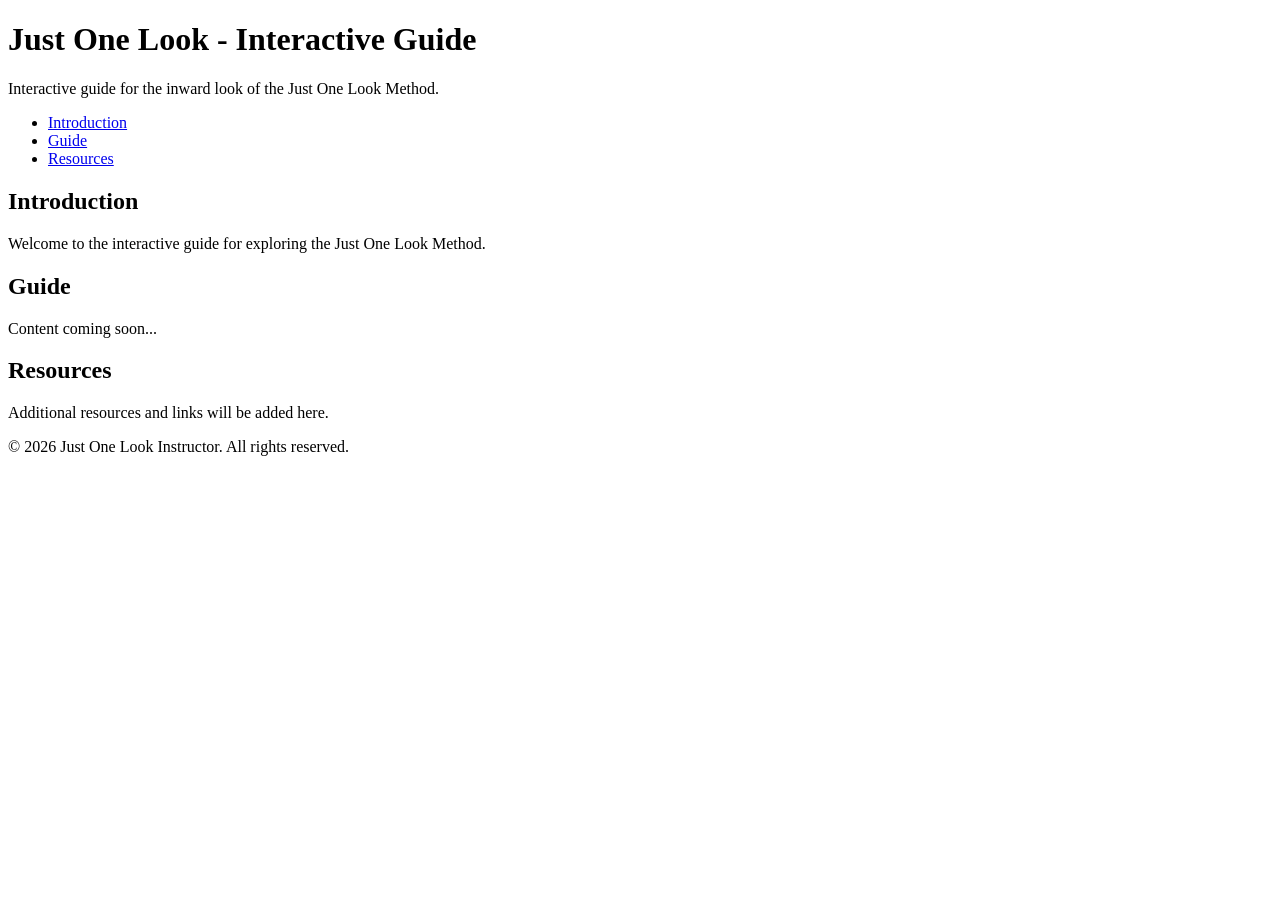
==== index.html @ 13cac8f3 "Create index.html - main entry point for the interactive guide" ====
<!DOCTYPE html>
<html lang="en">
<head>
    <meta charset="UTF-8">
    <meta name="viewport" content="width=device-width, initial-scale=1.0">
    <title>Just One Look - Interactive Guide</title>
    <link rel="stylesheet" href="styles.css">
</head>
<body>
    <header>
        <h1>Just One Look - Interactive Guide</h1>
        <p>Interactive guide for the inward look of the Just One Look Method.</p>
    </header>
    
    <nav>
        <ul>
            <li><a href="#introduction">Introduction</a></li>
            <li><a href="#guide">Guide</a></li>
            <li><a href="#resources">Resources</a></li>
        </ul>
    </nav>

    <main>
        <section id="introduction">
            <h2>Introduction</h2>
            <p>Welcome to the interactive guide for exploring the Just One Look Method.</p>
        </section>

        <section id="guide">
            <h2>Guide</h2>
            <p>Content coming soon...</p>
        </section>

        <section id="resources">
            <h2>Resources</h2>
            <p>Additional resources and links will be added here.</p>
        </section>
    </main>

    <footer>
        <p>&copy; 2026 Just One Look Instructor. All rights reserved.</p>
    </footer>

    <script src="script.js"></script>
</body>
</html>
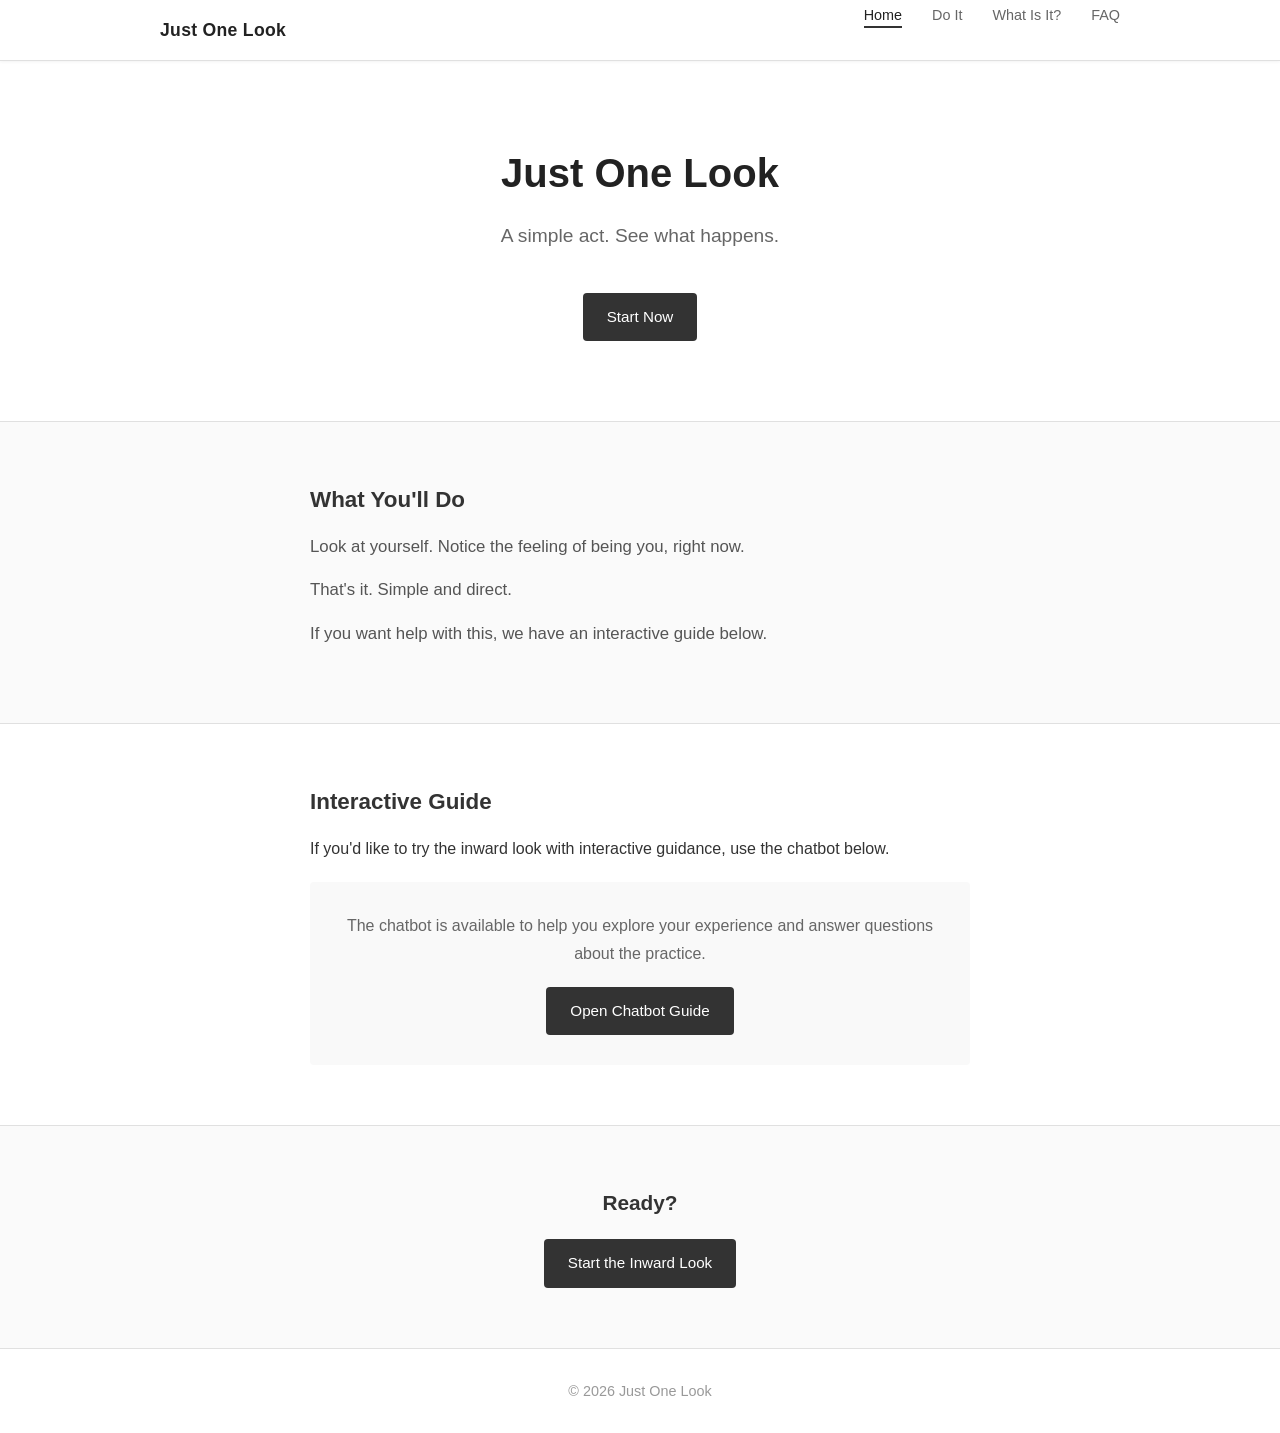
==== commit ce925b2b: "Complete website redesign: simple, direct, practical approach focused on doing the inward look" ====
--- a/index.html
+++ b/index.html
@@ -3,42 +3,63 @@
 <head>
     <meta charset="UTF-8">
     <meta name="viewport" content="width=device-width, initial-scale=1.0">
-    <title>Just One Look - Interactive Guide</title>
+    <title>Just One Look</title>
     <link rel="stylesheet" href="styles.css">
 </head>
 <body>
-    <header>
-        <h1>Just One Look - Interactive Guide</h1>
-        <p>Interactive guide for the inward look of the Just One Look Method.</p>
-    </header>
-    
-    <nav>
-        <ul>
-            <li><a href="#introduction">Introduction</a></li>
-            <li><a href="#guide">Guide</a></li>
-            <li><a href="#resources">Resources</a></li>
-        </ul>
+    <nav class="navbar">
+        <div class="nav-container">
+            <div class="logo">Just One Look</div>
+            <ul class="nav-menu">
+                <li><a href="index.html" class="active">Home</a></li>
+                <li><a href="do-it.html">Do It</a></li>
+                <li><a href="about.html">What Is It?</a></li>
+                <li><a href="faq.html">FAQ</a></li>
+            </ul>
+        </div>
     </nav>
 
-    <main>
-        <section id="introduction">
-            <h2>Introduction</h2>
-            <p>Welcome to the interactive guide for exploring the Just One Look Method.</p>
+    <main class="home-page">
+        <section class="hero">
+            <div class="hero-content">
+                <h1>Just One Look</h1>
+                <p>A simple act. See what happens.</p>
+                <a href="do-it.html" class="primary-button">Start Now</a>
+            </div>
         </section>
 
-        <section id="guide">
-            <h2>Guide</h2>
-            <p>Content coming soon...</p>
+        <section class="intro">
+            <div class="container">
+                <h2>What You'll Do</h2>
+                <p>Look at yourself. Notice the feeling of being you, right now.</p>
+                <p>That's it. Simple and direct.</p>
+                <p>If you want help with this, we have an interactive guide below.</p>
+            </div>
         </section>
 
-        <section id="resources">
-            <h2>Resources</h2>
-            <p>Additional resources and links will be added here.</p>
+        <section class="chatbot-section">
+            <div class="container">
+                <h2>Interactive Guide</h2>
+                <p>If you'd like to try the inward look with interactive guidance, use the chatbot below.</p>
+                <div class="chatbot-info">
+                    <p>The chatbot is available to help you explore your experience and answer questions about the practice.</p>
+                    <a href="https://chatgpt.com/g/g-69e2310032ec8191a886a5811372695c-look-at-yourself" target="_blank" rel="noopener noreferrer" class="primary-button">Open Chatbot Guide</a>
+                </div>
+            </div>
+        </section>
+
+        <section class="cta">
+            <div class="container">
+                <h3>Ready?</h3>
+                <a href="do-it.html" class="primary-button">Start the Inward Look</a>
+            </div>
         </section>
     </main>
 
     <footer>
-        <p>&copy; 2026 Just One Look Instructor. All rights reserved.</p>
+        <div class="container">
+            <p>&copy; 2026 Just One Look</p>
+        </div>
     </footer>
 
     <script src="script.js"></script>
--- a/styles.css
+++ b/styles.css
@@ -0,0 +1,475 @@
+/* ============================================
+   RESET & BASE STYLES
+   ============================================ */
+* {
+    margin: 0;
+    padding: 0;
+    box-sizing: border-box;
+}
+
+html {
+    scroll-behavior: smooth;
+}
+
+body {
+    font-family: -apple-system, BlinkMacSystemFont, 'Segoe UI', 'Roboto', 'Oxygen', 'Ubuntu', 'Cantarell', 'Fira Sans', 'Droid Sans', 'Helvetica Neue', sans-serif;
+    line-height: 1.6;
+    color: #333;
+    background-color: #fafafa;
+}
+
+.container {
+    max-width: 700px;
+    margin: 0 auto;
+    padding: 0 20px;
+}
+
+/* ============================================
+   TYPOGRAPHY
+   ============================================ */
+h1 {
+    font-size: 2em;
+    margin-bottom: 20px;
+    font-weight: 600;
+    color: #222;
+}
+
+h2 {
+    font-size: 1.4em;
+    margin-bottom: 15px;
+    margin-top: 30px;
+    font-weight: 600;
+    color: #333;
+}
+
+h3 {
+    font-size: 1.1em;
+    margin-bottom: 10px;
+    font-weight: 600;
+    color: #444;
+}
+
+p {
+    margin-bottom: 15px;
+    line-height: 1.7;
+}
+
+ul, ol {
+    margin-left: 30px;
+    margin-bottom: 20px;
+}
+
+li {
+    margin-bottom: 10px;
+    line-height: 1.7;
+}
+
+a {
+    color: #0066cc;
+    text-decoration: none;
+    border-bottom: 1px solid transparent;
+    transition: border-bottom 0.2s ease;
+}
+
+a:hover {
+    border-bottom: 1px solid #0066cc;
+}
+
+/* ============================================
+   NAVIGATION
+   ============================================ */
+.navbar {
+    background-color: #ffffff;
+    border-bottom: 1px solid #e0e0e0;
+    position: sticky;
+    top: 0;
+    z-index: 100;
+    box-shadow: 0 1px 3px rgba(0, 0, 0, 0.05);
+}
+
+.nav-container {
+    max-width: 1000px;
+    margin: 0 auto;
+    padding: 0 20px;
+    display: flex;
+    justify-content: space-between;
+    align-items: center;
+    height: 60px;
+}
+
+.logo {
+    font-size: 1.1em;
+    font-weight: 600;
+    color: #222;
+    letter-spacing: 0.3px;
+}
+
+.nav-menu {
+    display: flex;
+    list-style: none;
+    gap: 30px;
+}
+
+.nav-menu a {
+    font-size: 0.9em;
+    color: #666;
+    transition: color 0.2s ease;
+    border-bottom: 2px solid transparent;
+    padding-bottom: 3px;
+}
+
+.nav-menu a:hover {
+    color: #222;
+}
+
+.nav-menu a.active {
+    color: #222;
+    border-bottom: 2px solid #333;
+}
+
+/* ============================================
+   BUTTONS
+   ============================================ */
+.primary-button,
+.secondary-button {
+    display: inline-block;
+    padding: 12px 24px;
+    background-color: #333;
+    color: white;
+    border: none;
+    border-radius: 4px;
+    font-size: 0.95em;
+    font-weight: 500;
+    cursor: pointer;
+    transition: all 0.2s ease;
+    text-decoration: none;
+}
+
+.primary-button:hover,
+.secondary-button:hover {
+    background-color: #555;
+}
+
+.secondary-button {
+    background-color: #f0f0f0;
+    color: #333;
+}
+
+.secondary-button:hover {
+    background-color: #ddd;
+}
+
+/* ============================================
+   HOME PAGE
+   ============================================ */
+.home-page {
+    min-height: 100vh;
+}
+
+.hero {
+    background-color: #ffffff;
+    padding: 80px 20px;
+    text-align: center;
+    border-bottom: 1px solid #e0e0e0;
+}
+
+.hero-content {
+    max-width: 600px;
+    margin: 0 auto;
+}
+
+.hero h1 {
+    font-size: 2.5em;
+    margin-bottom: 15px;
+    color: #222;
+}
+
+.hero p {
+    font-size: 1.2em;
+    color: #666;
+    margin-bottom: 40px;
+}
+
+.intro {
+    padding: 60px 20px;
+    background-color: #fafafa;
+}
+
+.intro h2 {
+    margin-top: 0;
+}
+
+.intro p {
+    font-size: 1.05em;
+    color: #555;
+}
+
+.chatbot-section {
+    padding: 60px 20px;
+    background-color: #ffffff;
+    border-top: 1px solid #e0e0e0;
+    border-bottom: 1px solid #e0e0e0;
+}
+
+.chatbot-section h2 {
+    margin-top: 0;
+}
+
+.chatbot-info {
+    background-color: #f9f9f9;
+    padding: 30px;
+    border-radius: 4px;
+    text-align: center;
+    margin-top: 20px;
+}
+
+.chatbot-info p {
+    margin-bottom: 20px;
+    color: #666;
+}
+
+.cta {
+    padding: 60px 20px;
+    background-color: #fafafa;
+    text-align: center;
+}
+
+.cta h3 {
+    font-size: 1.3em;
+    margin-bottom: 20px;
+    color: #333;
+    margin-top: 0;
+}
+
+/* ============================================
+   DO IT PAGE
+   ============================================ */
+.do-it-page {
+    padding: 40px 20px 60px 20px;
+    min-height: calc(100vh - 60px);
+    background-color: #fafafa;
+}
+
+.intro-text {
+    font-size: 1.05em;
+    color: #666;
+    margin-bottom: 40px;
+}
+
+.step-section {
+    background-color: #ffffff;
+    padding: 30px;
+    margin-bottom: 20px;
+    border-radius: 4px;
+    border-left: 4px solid #333;
+}
+
+.step-section h2 {
+    margin-top: 0;
+    color: #222;
+}
+
+.step-section p {
+    color: #555;
+}
+
+.action-box {
+    background-color: #f0f0f0;
+    padding: 20px;
+    border-radius: 4px;
+    margin-top: 20px;
+    text-align: center;
+}
+
+.action-box p {
+    margin-bottom: 10px;
+    color: #666;
+}
+
+.action-box a,
+.action-box button {
+    display: inline-block;
+    margin-top: 10px;
+}
+
+.reflection-section {
+    background-color: #ffffff;
+    padding: 30px;
+    margin-bottom: 20px;
+    border-radius: 4px;
+    border-left: 4px solid #333;
+}
+
+.next-steps {
+    background-color: #ffffff;
+    padding: 30px;
+    border-radius: 4px;
+    border-left: 4px solid #333;
+}
+
+.next-steps h2 {
+    margin-top: 0;
+}
+
+.next-steps ul {
+    margin-bottom: 30px;
+}
+
+/* ============================================
+   ABOUT PAGE
+   ============================================ */
+.about-page {
+    padding: 40px 20px 60px 20px;
+    background-color: #fafafa;
+}
+
+.about-section {
+    background-color: #ffffff;
+    padding: 30px;
+    margin-bottom: 20px;
+    border-radius: 4px;
+}
+
+.about-section h2 {
+    margin-top: 0;
+    color: #222;
+}
+
+.about-section h3 {
+    color: #333;
+    margin-bottom: 12px;
+}
+
+.definition-box {
+    background-color: #f9f9f9;
+    padding: 20px;
+    border-left: 3px solid #333;
+    margin-bottom: 20px;
+}
+
+.definition-box h3 {
+    margin-top: 0;
+}
+
+.definition-box p {
+    color: #555;
+    margin-bottom: 0;
+}
+
+/* ============================================
+   FAQ PAGE
+   ============================================ */
+.faq-page {
+    padding: 40px 20px 60px 20px;
+    background-color: #fafafa;
+}
+
+.faq-page h1 {
+    margin-bottom: 40px;
+}
+
+.faq-item {
+    background-color: #ffffff;
+    padding: 25px;
+    margin-bottom: 15px;
+    border-radius: 4px;
+    border-left: 4px solid #333;
+}
+
+.faq-item h3 {
+    margin-top: 0;
+    color: #222;
+}
+
+.faq-item p {
+    color: #555;
+    margin-bottom: 0;
+}
+
+/* ============================================
+   FOOTER
+   ============================================ */
+footer {
+    background-color: #ffffff;
+    border-top: 1px solid #e0e0e0;
+    padding: 30px 20px;
+    text-align: center;
+    color: #999;
+    font-size: 0.9em;
+}
+
+footer p {
+    margin-bottom: 0;
+}
+
+/* ============================================
+   RESPONSIVE DESIGN
+   ============================================ */
+@media (max-width: 768px) {
+    h1 {
+        font-size: 1.6em;
+    }
+
+    h2 {
+        font-size: 1.2em;
+    }
+
+    .nav-menu {
+        gap: 15px;
+        font-size: 0.85em;
+    }
+
+    .hero h1 {
+        font-size: 1.8em;
+    }
+
+    .hero p {
+        font-size: 1em;
+    }
+
+    .step-section,
+    .about-section,
+    .faq-item {
+        padding: 20px;
+    }
+}
+
+@media (max-width: 480px) {
+    .logo {
+        font-size: 1em;
+    }
+
+    .nav-menu {
+        gap: 10px;
+        font-size: 0.75em;
+    }
+
+    h1 {
+        font-size: 1.4em;
+    }
+
+    h2 {
+        font-size: 1.1em;
+        margin-top: 20px;
+    }
+
+    .hero {
+        padding: 50px 20px;
+    }
+
+    .hero h1 {
+        font-size: 1.5em;
+    }
+
+    .intro,
+    .chatbot-section,
+    .cta {
+        padding: 40px 20px;
+    }
+
+    .primary-button,
+    .secondary-button {
+        padding: 10px 20px;
+        font-size: 0.9em;
+    }
+}
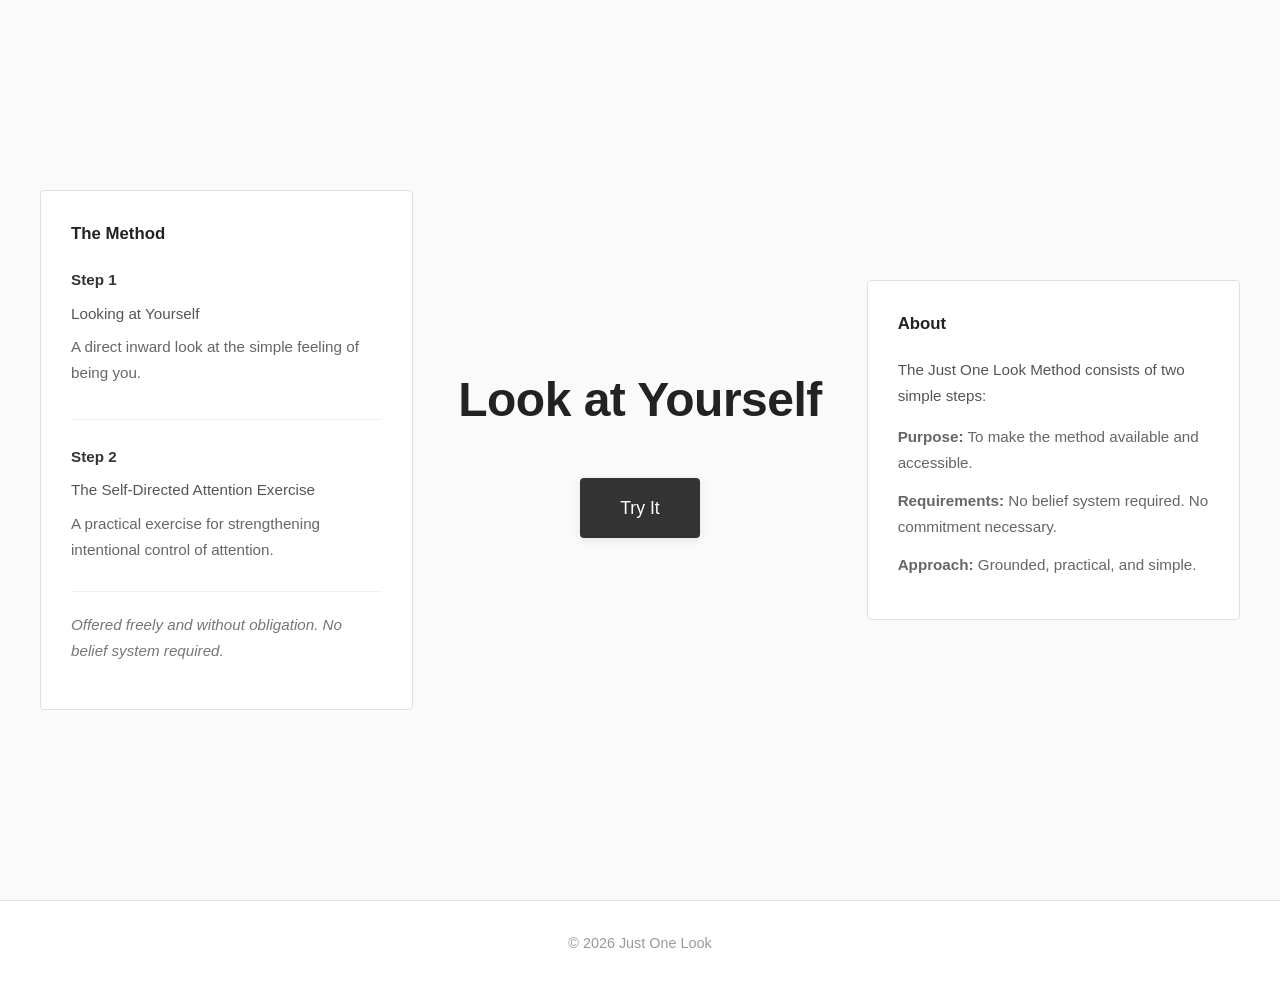
==== commit 7961efc8: "Redesign landing page with centered hero and sidebars for information" ====
--- a/index.html
+++ b/index.html
@@ -3,65 +3,57 @@
 <head>
     <meta charset="UTF-8">
     <meta name="viewport" content="width=device-width, initial-scale=1.0">
-    <title>Just One Look</title>
+    <title>Just One Look - Look at Yourself</title>
     <link rel="stylesheet" href="styles.css">
 </head>
 <body>
-    <nav class="navbar">
-        <div class="nav-container">
-            <div class="logo">Just One Look</div>
-            <ul class="nav-menu">
-                <li><a href="index.html" class="active">Home</a></li>
-                <li><a href="do-it.html">Do It</a></li>
-                <li><a href="about.html">What Is It?</a></li>
-                <li><a href="faq.html">FAQ</a></li>
-            </ul>
+    <main class="home-page">
+        <div class="hero-container">
+            <!-- Left Sidebar -->
+            <aside class="sidebar sidebar-left">
+                <div class="sidebar-content">
+                    <h3>The Method</h3>
+                    <div class="sidebar-section">
+                        <h4>Step 1</h4>
+                        <p>Looking at Yourself</p>
+                        <p class="small-text">A direct inward look at the simple feeling of being you.</p>
+                    </div>
+                    <div class="sidebar-section">
+                        <h4>Step 2</h4>
+                        <p>The Self-Directed Attention Exercise</p>
+                        <p class="small-text">A practical exercise for strengthening intentional control of attention.</p>
+                    </div>
+                    <p class="sidebar-footer">Offered freely and without obligation. No belief system required.</p>
+                </div>
+            </aside>
+
+            <!-- Center Hero -->
+            <section class="hero-center">
+                <div class="hero-content">
+                    <h1>Look at Yourself</h1>
+                    <a href="https://chatgpt.com/g/g-69e2310032ec8191a886a5811372695c-look-at-yourself" target="_blank" rel="noopener noreferrer" class="try-it-button">Try It</a>
+                </div>
+            </section>
+
+            <!-- Right Sidebar -->
+            <aside class="sidebar sidebar-right">
+                <div class="sidebar-content">
+                    <h3>About</h3>
+                    <p>The Just One Look Method consists of two simple steps:</p>
+                    <p class="small-text"><strong>Purpose:</strong> To make the method available and accessible.</p>
+                    <p class="small-text"><strong>Requirements:</strong> No belief system required. No commitment necessary.</p>
+                    <p class="small-text"><strong>Approach:</strong> Grounded, practical, and simple.</p>
+                </div>
+            </aside>
         </div>
-    </nav>
-
-    <main class="home-page">
-        <section class="hero">
-            <div class="hero-content">
-                <h1>Just One Look</h1>
-                <p>A simple act. See what happens.</p>
-                <a href="do-it.html" class="primary-button">Start Now</a>
-            </div>
-        </section>
-
-        <section class="intro">
-            <div class="container">
-                <h2>What You'll Do</h2>
-                <p>Look at yourself. Notice the feeling of being you, right now.</p>
-                <p>That's it. Simple and direct.</p>
-                <p>If you want help with this, we have an interactive guide below.</p>
-            </div>
-        </section>
-
-        <section class="chatbot-section">
-            <div class="container">
-                <h2>Interactive Guide</h2>
-                <p>If you'd like to try the inward look with interactive guidance, use the chatbot below.</p>
-                <div class="chatbot-info">
-                    <p>The chatbot is available to help you explore your experience and answer questions about the practice.</p>
-                    <a href="https://chatgpt.com/g/g-69e2310032ec8191a886a5811372695c-look-at-yourself" target="_blank" rel="noopener noreferrer" class="primary-button">Open Chatbot Guide</a>
-                </div>
-            </div>
-        </section>
-
-        <section class="cta">
-            <div class="container">
-                <h3>Ready?</h3>
-                <a href="do-it.html" class="primary-button">Start the Inward Look</a>
-            </div>
-        </section>
     </main>
 
     <footer>
-        <div class="container">
+        <div class="footer-content">
             <p>&copy; 2026 Just One Look</p>
         </div>
     </footer>
 
     <script src="script.js"></script>
 </body>
-</html>+</html>
--- a/styles.css
+++ b/styles.css
@@ -18,33 +18,27 @@
     background-color: #fafafa;
 }
 
-.container {
-    max-width: 700px;
-    margin: 0 auto;
-    padding: 0 20px;
-}
-
 /* ============================================
    TYPOGRAPHY
    ============================================ */
 h1 {
-    font-size: 2em;
+    font-size: 3em;
+    margin-bottom: 30px;
+    font-weight: 600;
+    color: #222;
+    letter-spacing: -0.5px;
+}
+
+h3 {
+    font-size: 1.1em;
     margin-bottom: 20px;
     font-weight: 600;
-    color: #222;
-}
-
-h2 {
-    font-size: 1.4em;
-    margin-bottom: 15px;
-    margin-top: 30px;
-    font-weight: 600;
     color: #333;
 }
 
-h3 {
-    font-size: 1.1em;
-    margin-bottom: 10px;
+h4 {
+    font-size: 0.95em;
+    margin-bottom: 8px;
     font-weight: 600;
     color: #444;
 }
@@ -52,338 +46,142 @@
 p {
     margin-bottom: 15px;
     line-height: 1.7;
-}
-
-ul, ol {
-    margin-left: 30px;
-    margin-bottom: 20px;
-}
-
-li {
-    margin-bottom: 10px;
-    line-height: 1.7;
+    color: #555;
+}
+
+.small-text {
+    font-size: 0.9em;
+    color: #666;
+    margin-bottom: 12px;
 }
 
 a {
     color: #0066cc;
     text-decoration: none;
-    border-bottom: 1px solid transparent;
-    transition: border-bottom 0.2s ease;
+    transition: color 0.2s ease;
 }
 
 a:hover {
-    border-bottom: 1px solid #0066cc;
-}
-
-/* ============================================
-   NAVIGATION
-   ============================================ */
-.navbar {
-    background-color: #ffffff;
-    border-bottom: 1px solid #e0e0e0;
-    position: sticky;
-    top: 0;
-    z-index: 100;
-    box-shadow: 0 1px 3px rgba(0, 0, 0, 0.05);
-}
-
-.nav-container {
-    max-width: 1000px;
+    color: #0052a3;
+}
+
+/* ============================================
+   HOME PAGE - HERO LAYOUT
+   ============================================ */
+.home-page {
+    min-height: 100vh;
+    display: flex;
+    flex-direction: column;
+}
+
+.hero-container {
+    display: grid;
+    grid-template-columns: 1fr 1fr 1fr;
+    gap: 40px;
+    flex: 1;
+    padding: 80px 40px;
+    max-width: 1400px;
     margin: 0 auto;
-    padding: 0 20px;
+    width: 100%;
+    align-items: center;
+}
+
+/* ============================================
+   HERO CENTER
+   ============================================ */
+.hero-center {
     display: flex;
-    justify-content: space-between;
+    justify-content: center;
     align-items: center;
-    height: 60px;
-}
-
-.logo {
-    font-size: 1.1em;
-    font-weight: 600;
-    color: #222;
-    letter-spacing: 0.3px;
-}
-
-.nav-menu {
+    text-align: center;
+}
+
+.hero-content {
     display: flex;
-    list-style: none;
-    gap: 30px;
-}
-
-.nav-menu a {
-    font-size: 0.9em;
-    color: #666;
-    transition: color 0.2s ease;
-    border-bottom: 2px solid transparent;
-    padding-bottom: 3px;
-}
-
-.nav-menu a:hover {
-    color: #222;
-}
-
-.nav-menu a.active {
-    color: #222;
-    border-bottom: 2px solid #333;
-}
-
-/* ============================================
-   BUTTONS
-   ============================================ */
-.primary-button,
-.secondary-button {
+    flex-direction: column;
+    align-items: center;
+}
+
+.hero-content h1 {
+    margin-bottom: 40px;
+}
+
+/* ============================================
+   TRY IT BUTTON
+   ============================================ */
+.try-it-button {
     display: inline-block;
-    padding: 12px 24px;
+    padding: 16px 40px;
     background-color: #333;
     color: white;
     border: none;
     border-radius: 4px;
-    font-size: 0.95em;
+    font-size: 1.1em;
     font-weight: 500;
     cursor: pointer;
-    transition: all 0.2s ease;
+    transition: all 0.3s ease;
     text-decoration: none;
-}
-
-.primary-button:hover,
-.secondary-button:hover {
+    box-shadow: 0 2px 8px rgba(0, 0, 0, 0.1);
+}
+
+.try-it-button:hover {
     background-color: #555;
-}
-
-.secondary-button {
-    background-color: #f0f0f0;
-    color: #333;
-}
-
-.secondary-button:hover {
-    background-color: #ddd;
-}
-
-/* ============================================
-   HOME PAGE
-   ============================================ */
-.home-page {
-    min-height: 100vh;
-}
-
-.hero {
-    background-color: #ffffff;
-    padding: 80px 20px;
-    text-align: center;
-    border-bottom: 1px solid #e0e0e0;
-}
-
-.hero-content {
-    max-width: 600px;
-    margin: 0 auto;
-}
-
-.hero h1 {
-    font-size: 2.5em;
-    margin-bottom: 15px;
-    color: #222;
-}
-
-.hero p {
-    font-size: 1.2em;
-    color: #666;
-    margin-bottom: 40px;
-}
-
-.intro {
-    padding: 60px 20px;
-    background-color: #fafafa;
-}
-
-.intro h2 {
-    margin-top: 0;
-}
-
-.intro p {
-    font-size: 1.05em;
-    color: #555;
-}
-
-.chatbot-section {
-    padding: 60px 20px;
-    background-color: #ffffff;
-    border-top: 1px solid #e0e0e0;
-    border-bottom: 1px solid #e0e0e0;
-}
-
-.chatbot-section h2 {
-    margin-top: 0;
-}
-
-.chatbot-info {
-    background-color: #f9f9f9;
-    padding: 30px;
-    border-radius: 4px;
-    text-align: center;
-    margin-top: 20px;
-}
-
-.chatbot-info p {
-    margin-bottom: 20px;
-    color: #666;
-}
-
-.cta {
-    padding: 60px 20px;
-    background-color: #fafafa;
-    text-align: center;
-}
-
-.cta h3 {
-    font-size: 1.3em;
-    margin-bottom: 20px;
-    color: #333;
-    margin-top: 0;
-}
-
-/* ============================================
-   DO IT PAGE
-   ============================================ */
-.do-it-page {
-    padding: 40px 20px 60px 20px;
-    min-height: calc(100vh - 60px);
-    background-color: #fafafa;
-}
-
-.intro-text {
-    font-size: 1.05em;
-    color: #666;
-    margin-bottom: 40px;
-}
-
-.step-section {
-    background-color: #ffffff;
-    padding: 30px;
-    margin-bottom: 20px;
-    border-radius: 4px;
-    border-left: 4px solid #333;
-}
-
-.step-section h2 {
-    margin-top: 0;
-    color: #222;
-}
-
-.step-section p {
-    color: #555;
-}
-
-.action-box {
-    background-color: #f0f0f0;
-    padding: 20px;
-    border-radius: 4px;
-    margin-top: 20px;
-    text-align: center;
-}
-
-.action-box p {
-    margin-bottom: 10px;
-    color: #666;
-}
-
-.action-box a,
-.action-box button {
-    display: inline-block;
-    margin-top: 10px;
-}
-
-.reflection-section {
-    background-color: #ffffff;
-    padding: 30px;
-    margin-bottom: 20px;
-    border-radius: 4px;
-    border-left: 4px solid #333;
-}
-
-.next-steps {
+    box-shadow: 0 4px 12px rgba(0, 0, 0, 0.15);
+}
+
+/* ============================================
+   SIDEBARS
+   ============================================ */
+.sidebar {
     background-color: #ffffff;
     padding: 30px;
     border-radius: 4px;
-    border-left: 4px solid #333;
-}
-
-.next-steps h2 {
-    margin-top: 0;
-}
-
-.next-steps ul {
-    margin-bottom: 30px;
-}
-
-/* ============================================
-   ABOUT PAGE
-   ============================================ */
-.about-page {
-    padding: 40px 20px 60px 20px;
-    background-color: #fafafa;
-}
-
-.about-section {
-    background-color: #ffffff;
-    padding: 30px;
-    margin-bottom: 20px;
-    border-radius: 4px;
-}
-
-.about-section h2 {
+    border: 1px solid #e0e0e0;
+    height: fit-content;
+}
+
+.sidebar-content {
+    display: flex;
+    flex-direction: column;
+}
+
+.sidebar h3 {
     margin-top: 0;
     color: #222;
-}
-
-.about-section h3 {
+    font-size: 1.05em;
+}
+
+.sidebar p {
+    font-size: 0.95em;
+}
+
+.sidebar-section {
+    margin-bottom: 25px;
+    padding-bottom: 25px;
+    border-bottom: 1px solid #f0f0f0;
+}
+
+.sidebar-section:last-of-type {
+    border-bottom: none;
+    margin-bottom: 0;
+    padding-bottom: 0;
+}
+
+.sidebar-section h4 {
     color: #333;
-    margin-bottom: 12px;
-}
-
-.definition-box {
-    background-color: #f9f9f9;
-    padding: 20px;
-    border-left: 3px solid #333;
-    margin-bottom: 20px;
-}
-
-.definition-box h3 {
-    margin-top: 0;
-}
-
-.definition-box p {
-    color: #555;
-    margin-bottom: 0;
-}
-
-/* ============================================
-   FAQ PAGE
-   ============================================ */
-.faq-page {
-    padding: 40px 20px 60px 20px;
-    background-color: #fafafa;
-}
-
-.faq-page h1 {
-    margin-bottom: 40px;
-}
-
-.faq-item {
-    background-color: #ffffff;
-    padding: 25px;
-    margin-bottom: 15px;
-    border-radius: 4px;
-    border-left: 4px solid #333;
-}
-
-.faq-item h3 {
-    margin-top: 0;
-    color: #222;
-}
-
-.faq-item p {
-    color: #555;
-    margin-bottom: 0;
+}
+
+.sidebar-section p {
+    margin-bottom: 8px;
+}
+
+.sidebar-footer {
+    font-size: 0.85em;
+    color: #777;
+    font-style: italic;
+    margin-top: 20px;
+    padding-top: 20px;
+    border-top: 1px solid #f0f0f0;
 }
 
 /* ============================================
@@ -394,82 +192,117 @@
     border-top: 1px solid #e0e0e0;
     padding: 30px 20px;
     text-align: center;
+    margin-top: auto;
+}
+
+.footer-content p {
     color: #999;
     font-size: 0.9em;
-}
-
-footer p {
     margin-bottom: 0;
 }
 
 /* ============================================
    RESPONSIVE DESIGN
    ============================================ */
+@media (max-width: 1024px) {
+    .hero-container {
+        grid-template-columns: 1fr;
+        gap: 30px;
+        padding: 60px 30px;
+    }
+
+    .hero-center {
+        order: 1;
+    }
+
+    .sidebar-left {
+        order: 2;
+    }
+
+    .sidebar-right {
+        order: 3;
+    }
+
+    .sidebar {
+        max-width: 500px;
+        margin: 0 auto;
+        width: 100%;
+    }
+
+    h1 {
+        font-size: 2.5em;
+    }
+}
+
 @media (max-width: 768px) {
+    .hero-container {
+        grid-template-columns: 1fr;
+        gap: 20px;
+        padding: 40px 20px;
+    }
+
+    h1 {
+        font-size: 2em;
+        margin-bottom: 25px;
+    }
+
+    .try-it-button {
+        padding: 14px 32px;
+        font-size: 1em;
+    }
+
+    .sidebar {
+        padding: 20px;
+    }
+
+    .sidebar h3 {
+        font-size: 1em;
+    }
+
+    .sidebar p {
+        font-size: 0.9em;
+    }
+
+    .small-text {
+        font-size: 0.85em;
+    }
+}
+
+@media (max-width: 480px) {
+    .hero-container {
+        padding: 30px 16px;
+        gap: 15px;
+    }
+
     h1 {
         font-size: 1.6em;
-    }
-
-    h2 {
-        font-size: 1.2em;
-    }
-
-    .nav-menu {
-        gap: 15px;
+        margin-bottom: 20px;
+    }
+
+    .try-it-button {
+        padding: 12px 28px;
+        font-size: 0.95em;
+    }
+
+    .sidebar {
+        padding: 15px;
+    }
+
+    .sidebar h3 {
+        font-size: 0.95em;
+        margin-bottom: 15px;
+    }
+
+    .sidebar-section {
+        margin-bottom: 15px;
+        padding-bottom: 15px;
+    }
+
+    .sidebar p {
         font-size: 0.85em;
     }
 
-    .hero h1 {
-        font-size: 1.8em;
-    }
-
-    .hero p {
-        font-size: 1em;
-    }
-
-    .step-section,
-    .about-section,
-    .faq-item {
-        padding: 20px;
-    }
-}
-
-@media (max-width: 480px) {
-    .logo {
-        font-size: 1em;
-    }
-
-    .nav-menu {
-        gap: 10px;
-        font-size: 0.75em;
-    }
-
-    h1 {
-        font-size: 1.4em;
-    }
-
-    h2 {
-        font-size: 1.1em;
-        margin-top: 20px;
-    }
-
-    .hero {
-        padding: 50px 20px;
-    }
-
-    .hero h1 {
-        font-size: 1.5em;
-    }
-
-    .intro,
-    .chatbot-section,
-    .cta {
-        padding: 40px 20px;
-    }
-
-    .primary-button,
-    .secondary-button {
-        padding: 10px 20px;
-        font-size: 0.9em;
-    }
-}+    .small-text {
+        font-size: 0.8em;
+    }
+}
